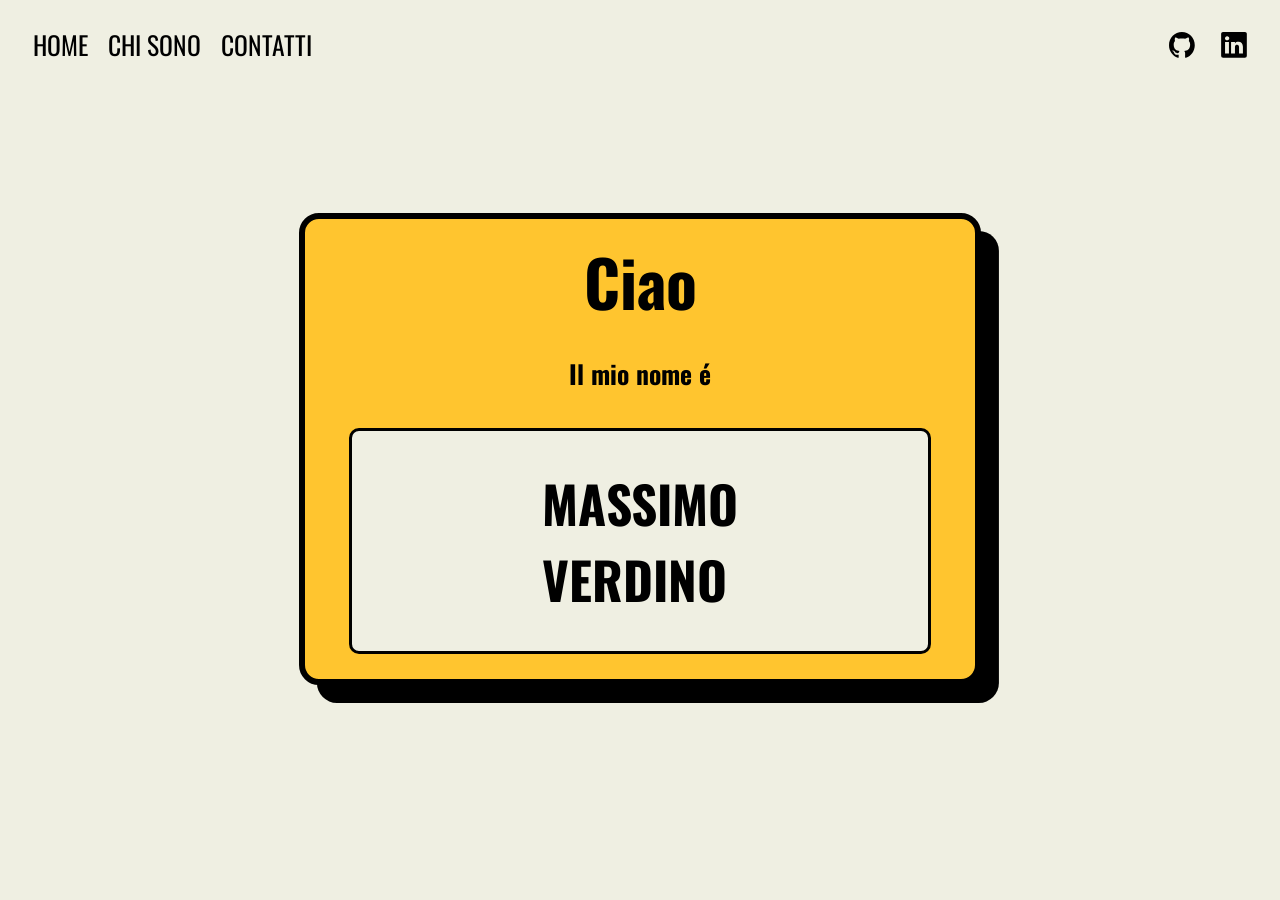
==== index.html @ 772d17a8 "First commit" ====
<!DOCTYPE html>
<html lang="it">
    <head>
        <meta charset="utf-8">
        <meta name="viewport" content="width=device-width, initial-scale=1">
        <link rel="stylesheet" href="css/style.css">
        <link rel="preconnect" href="https://fonts.googleapis.com">
        <link rel="preconnect" href="https://fonts.gstatic.com" crossorigin>
        <link href="https://fonts.googleapis.com/css2?family=Inter:ital,opsz,wght@0,14..32,100..900;1,14..32,100..900&family=Oswald:wght@200..700&family=Roboto+Slab:wght@100..900&display=swap" rel="stylesheet">
        <title>Title</title>
    </head>
    <body>
        <div class="menu">
            <a href="index.html">HOME</a>
            <a href="ChiSono.html">CHI SONO</a>
            <a href="Contatti.html">CONTATTI</a>
            <div class="image-menu">
                <a href="https://github.com/MasVer021"><img src="img/gitHub.svg"></a>
                <a href="https://www.linkedin.com/in/massimo-verdino-569409233/"><img src="img/linkedin.svg"></a>
            </div>
        </div>
        <div id="div-content">
            <p>Ciao</p>
            <p>Il mio nome é</p>
            <div id="nome">
                <h1 >MASSIMO<br>VERDINO</h1>
            </div>
        </div>
    </body>
</html>
---- css/style.css ----
body
{
    background-color: #EFEFE2;
    font-family: "Oswald", sans-serif;
    margin-top:0;

}

.menu
{
    display: flex;
    justify-content: center;
    align-items: center;

    margin: 5px ;
    padding : 10px;
    font-size: clamp(1.5rem, 2vw, 4rem);
}

.image-menu
{
    visibility: collapse;
}

.image-menu img
{
    height: 0;
}

a
{
    margin: 10px;
    text-decoration :none;
    color: black;
    border-bottom: 4px solid transparent;
}

a:hover
{
    position: relative;
    bottom: 10px;
    color: #CAA9F0;
    border-color: #FF612F;
}

#div-content
{
    border : 6px solid black;
    width : 80vw;
    height : auto;
    aspect-ratio: 16 / 10;

    margin : 10% auto;
    padding: 15px;

    border-radius: 20px;
    box-shadow: 0.7em 0.7em 0 black;

    background-color: #FFC52F;
    display: flex;
    flex-direction: column;
    align-items: center;
    justify-content: center;

    font-weight: bold;
    font-size: clamp(1.5rem, 2vw, 3rem);

    position: relative;

}

#div-about
{
    border : 6px solid black;
    width : 80vw;
    height : auto;
    aspect-ratio: 16 / 10;

    margin : 10% auto;
    padding: 10px;

    border-radius: 20px;
    box-shadow: 0.7em 0.7em 0 black;

    background-color: #FFC52F;
    display: flex;
    flex-direction: column;
    align-items: center;
    justify-content: center;

    font-weight: bold;
    font-size: clamp(1.5rem, 2vw, 3rem);

    position: relative;
}

#nome
{
    border : 3px solid black;
    width : 90%;
    height : auto;
    aspect-ratio: 3 / 1;

    background-color: #EFEFE2;
    margin: 10px;
    border-radius: 10px;

    display: flex;
    justify-content: center;
    align-items: center;

    font-weight: 1200;

}

#div-content p:first-of-type
{
    font-size: 2.5em;
    font-weight: 1000;
    margin:0;
}

#div-content img
{
    visibility: collapse;
    height: auto;
}


#div-content-about
{
    display: flex;
    flex-direction: column;
    align-items: center;
    justify-content: center;

}

#div-content button
{
    width: 100%;
    background-color: #ffd52f;
    box-shadow: 0.3em 0.3em 0 black;


    font-size: clamp(1.5rem, 2vw, 3rem);
    border : none
}

#div-content form
{
    display: flex;
    flex-direction: column;
    align-items: center;
    justify-content: center;
}

#div-content a
{
   margin:0;
}

#email
{

    width: clamp(20rem, 30vw, 40rem);
    text-align: center;

    font-size: clamp(1.5rem, 2vw, 3rem);

}

#div-content button:active
{

    box-shadow: none;
}

#lista-content-about li
{
    margin : 20px 0;

}







@media (min-width: 1024px)
{
    .menu
    {
        justify-content: start;
    }

    .image-menu
    {
        visibility: visible;
        margin-left: auto;
    }

    .image-menu img
    {
        height: clamp(1.5rem, 2vw, 4rem);
        width:auto;
    }

    #div-content
    {
        width : 50vw;
    }

    #div-content img
    {
        visibility: visible;
        width : clamp(100px, 10vw, 1000px);
        padding : 0;
        margin-left : auto;

        border : 5px solid black;
        border-radius: 50%;

        display: inline-block;
        position: absolute;

        left : 90%;
        bottom: 90%;
    }

}
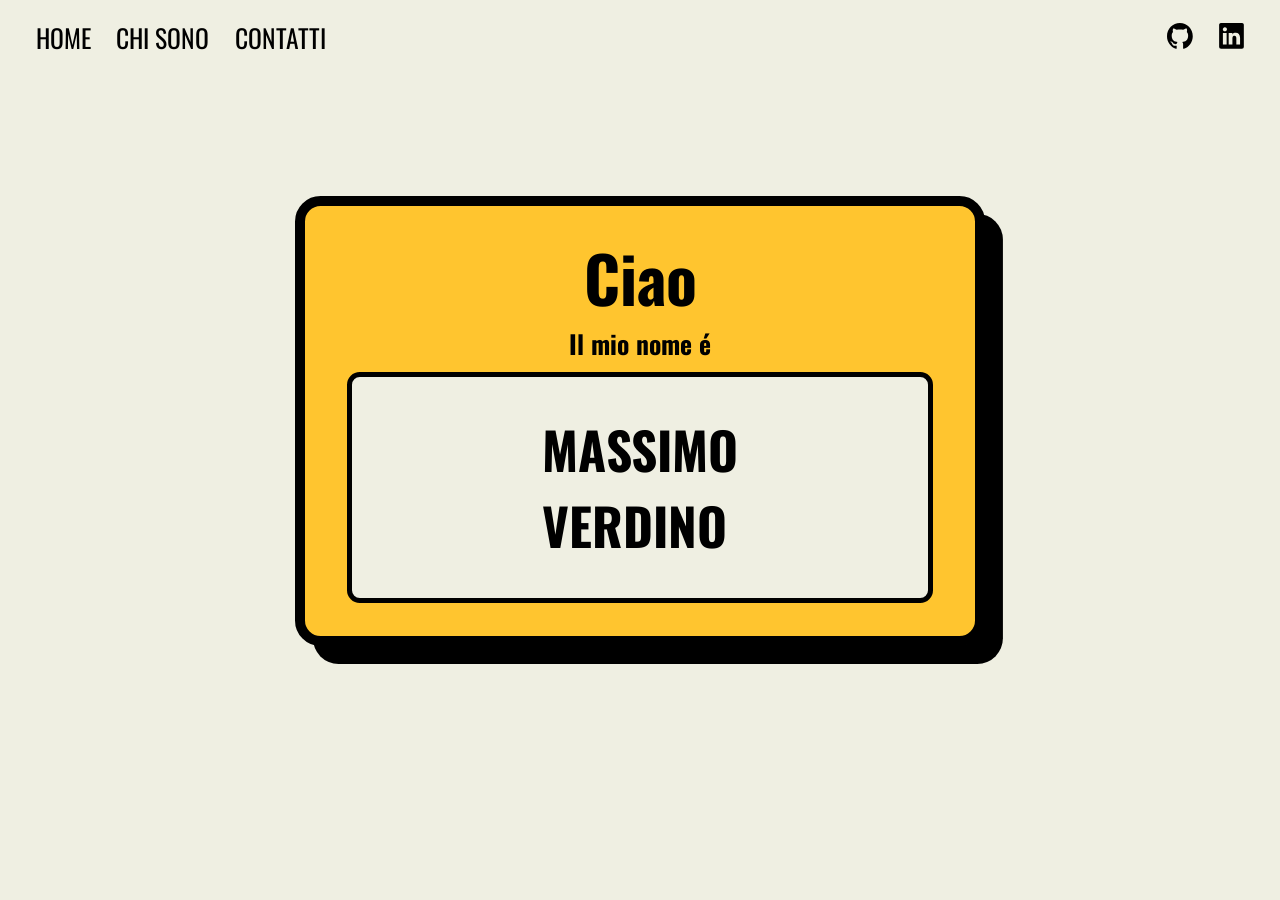
==== commit 8d51ca17: "Ottimizzazione del codice css, eliminazioni classi HTML ridondanti" ====
--- a/index.html
+++ b/index.html
@@ -7,22 +7,24 @@
         <link rel="preconnect" href="https://fonts.googleapis.com">
         <link rel="preconnect" href="https://fonts.gstatic.com" crossorigin>
         <link href="https://fonts.googleapis.com/css2?family=Inter:ital,opsz,wght@0,14..32,100..900;1,14..32,100..900&family=Oswald:wght@200..700&family=Roboto+Slab:wght@100..900&display=swap" rel="stylesheet">
-        <title>Title</title>
+        <title>Home</title>
     </head>
     <body>
         <div class="menu">
             <a href="index.html">HOME</a>
             <a href="ChiSono.html">CHI SONO</a>
             <a href="Contatti.html">CONTATTI</a>
-            <div class="image-menu">
-                <a href="https://github.com/MasVer021"><img src="img/gitHub.svg"></a>
-                <a href="https://www.linkedin.com/in/massimo-verdino-569409233/"><img src="img/linkedin.svg"></a>
-            </div>
+            <a href="https://github.com/MasVer021" class="no-su-mobile">
+                <img src="img/gitHub.svg">
+            </a>
+            <a href="https://www.linkedin.com/in/massimo-verdino-569409233/" class="no-su-mobile" >
+                <img src="img/linkedin.svg">
+            </a>
         </div>
-        <div id="div-content">
+        <div class="div-content centra-colonna">
             <p>Ciao</p>
             <p>Il mio nome é</p>
-            <div id="nome">
+            <div id="nome" class="centra-colonna">
                 <h1 >MASSIMO<br>VERDINO</h1>
             </div>
         </div>
--- a/css/style.css
+++ b/css/style.css
@@ -2,8 +2,15 @@
 {
     background-color: #EFEFE2;
     font-family: "Oswald", sans-serif;
-    margin-top:0;
+    text-align: justify;
+}
 
+a
+{
+    margin: 0 1vw;
+    text-decoration :none;
+    color: black;
+    border-bottom: 4px solid transparent;
 }
 
 .menu
@@ -17,35 +24,27 @@
     font-size: clamp(1.5rem, 2vw, 4rem);
 }
 
-.image-menu
+.menu img
 {
-    visibility: collapse;
+    height: clamp(1.5rem, 2vw, 4rem);
 }
 
-.image-menu img
+.menu a:nth-child(4)
 {
-    height: 0;
+    margin-left:auto;
 }
 
-a
+
+.menu a:hover
 {
-    margin: 10px;
-    text-decoration :none;
-    color: black;
-    border-bottom: 4px solid transparent;
-}
-
-a:hover
-{
-    position: relative;
-    bottom: 10px;
+    transform: translateY(-10px);
     color: #CAA9F0;
     border-color: #FF612F;
 }
 
-#div-content
+.div-content
 {
-    border : 6px solid black;
+    border : 0.4em solid black;
     width : 80vw;
     height : auto;
     aspect-ratio: 16 / 10;
@@ -53,140 +52,113 @@
     margin : 10% auto;
     padding: 15px;
 
-    border-radius: 20px;
+    border-radius: 1em;
     box-shadow: 0.7em 0.7em 0 black;
 
+
     background-color: #FFC52F;
-    display: flex;
-    flex-direction: column;
-    align-items: center;
-    justify-content: center;
 
     font-weight: bold;
-    font-size: clamp(1.5rem, 2vw, 3rem);
 
+    font-size: clamp(1.5rem, 2vw, 4rem);
     position: relative;
 
 }
 
-#div-about
+.div-content img
 {
-    border : 6px solid black;
-    width : 80vw;
-    height : auto;
-    aspect-ratio: 16 / 10;
+    width : clamp(100px, 12vw, 2000px);
 
-    margin : 10% auto;
-    padding: 10px;
+    padding : 0;
 
-    border-radius: 20px;
-    box-shadow: 0.7em 0.7em 0 black;
+    border : 0.4em solid black;
+    border-radius: 50%;
 
-    background-color: #FFC52F;
-    display: flex;
-    flex-direction: column;
-    align-items: center;
-    justify-content: center;
+    position: absolute;
 
-    font-weight: bold;
+    left : 100%;
+    bottom: 100%;
+
+    transform: translate(-50%,+50%);
+}
+
+
+
+.div-content p:first-of-type
+{
+    font-size: 2.5em;
+    font-weight: 1000;
+    text-align: center;
+
+}
+
+.div-content p, .div-content a
+{
+    margin:0;
+}
+
+.div-content form
+{
+    margin-top: 0.8em;
+}
+
+.div-content button
+{
+    width: 90%;
+    background-color: #ffd52f;
+    box-shadow: 0.3em 0.3em 0 black;
+
+    margin: 15px;
     font-size: clamp(1.5rem, 2vw, 3rem);
+    border: 0.1em solid black;
+}
 
-    position: relative;
+.div-content button:active
+{
+
+    background-color: black;
+    color: white;
+    box-shadow: none;
+}
+
+.div-content li
+{
+    margin-bottom: 0.8em;
 }
 
 #nome
 {
-    border : 3px solid black;
+    border : 0.2em solid black;
     width : 90%;
     height : auto;
     aspect-ratio: 3 / 1;
 
     background-color: #EFEFE2;
     margin: 10px;
-    border-radius: 10px;
-
-    display: flex;
-    justify-content: center;
-    align-items: center;
+    border-radius: 0.5em;
 
     font-weight: 1200;
-
 }
 
-#div-content p:first-of-type
+#email
 {
-    font-size: 2.5em;
-    font-weight: 1000;
-    margin:0;
+    width: clamp(20rem, 30vw, 40rem);
+    text-align: center;
+    font-size: clamp(1.5rem, 2vw, 3rem);
 }
 
-#div-content img
+.no-su-mobile
 {
-    visibility: collapse;
-    height: auto;
+    display: none;
 }
 
-
-#div-content-about
-{
-    display: flex;
-    flex-direction: column;
-    align-items: center;
-    justify-content: center;
-
-}
-
-#div-content button
-{
-    width: 100%;
-    background-color: #ffd52f;
-    box-shadow: 0.3em 0.3em 0 black;
-
-
-    font-size: clamp(1.5rem, 2vw, 3rem);
-    border : none
-}
-
-#div-content form
+.centra-colonna
 {
     display: flex;
     flex-direction: column;
     align-items: center;
     justify-content: center;
 }
-
-#div-content a
-{
-   margin:0;
-}
-
-#email
-{
-
-    width: clamp(20rem, 30vw, 40rem);
-    text-align: center;
-
-    font-size: clamp(1.5rem, 2vw, 3rem);
-
-}
-
-#div-content button:active
-{
-
-    box-shadow: none;
-}
-
-#lista-content-about li
-{
-    margin : 20px 0;
-
-}
-
-
-
-
-
-
 
 @media (min-width: 1024px)
 {
@@ -195,38 +167,14 @@
         justify-content: start;
     }
 
-    .image-menu
+    .no-su-mobile
     {
-        visibility: visible;
-        margin-left: auto;
+        display: initial;
     }
 
-    .image-menu img
-    {
-        height: clamp(1.5rem, 2vw, 4rem);
-        width:auto;
-    }
-
-    #div-content
+    .div-content
     {
         width : 50vw;
-    }
-
-    #div-content img
-    {
-        visibility: visible;
-        width : clamp(100px, 10vw, 1000px);
-        padding : 0;
-        margin-left : auto;
-
-        border : 5px solid black;
-        border-radius: 50%;
-
-        display: inline-block;
-        position: absolute;
-
-        left : 90%;
-        bottom: 90%;
     }
 
 }
